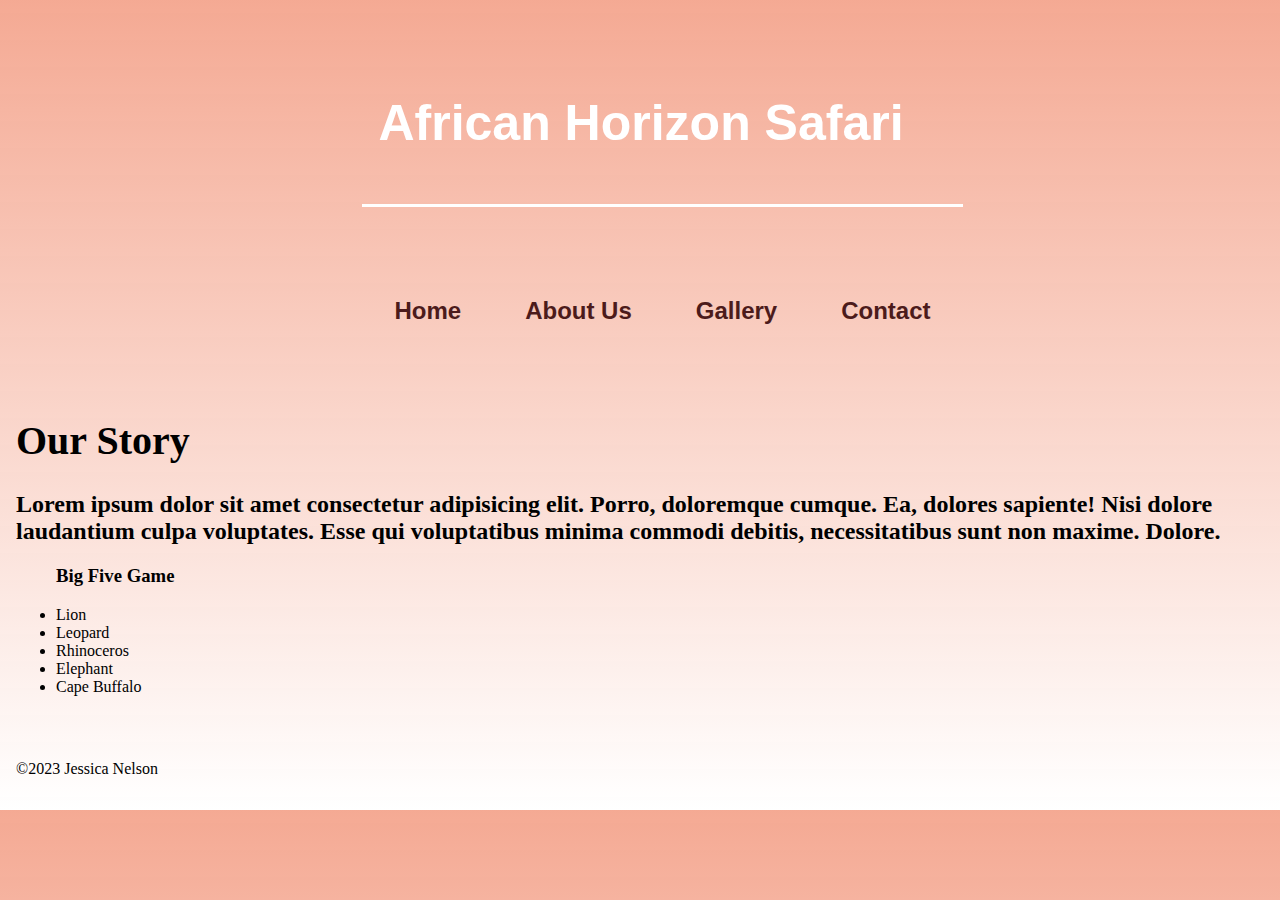
==== blog.html @ 725e95dd "set up basic layout" ====
<!DOCTYPE html>
<html lang="en">
<head>
  <meta charset="UTF-8">
  <meta name="viewport" content="width=device-width, initial-scale=1.0">
  <title>Blog</title>
  <link rel="stylesheet" href="css/reset.css">
  <link rel="stylesheet" href="css/blog.css">
  <link rel="stylesheet" href="css/main.css">
</head>
<body>
    <div class="nav-container">
    <div class="ping"></div>
     <nav class="main-navigation">
      <h2 class="main-title">African Horizon Safari</h2>
      <ul>
        <li><a href="index.html">Home</a></li>
        <li><a href="blog.html">About Us</a></li>
        <li><a href="gallery.html">Gallery</a></li>
        <li><a href="#contact">Contact</a></li>
      </ul>
     </nav>
    </div>


    <header>
      <h1>Our Story</h1>
      <h2> Lorem ipsum dolor sit amet consectetur adipisicing elit. Porro, doloremque cumque. Ea, dolores sapiente! Nisi dolore laudantium culpa voluptates. Esse qui voluptatibus minima commodi debitis, necessitatibus sunt non maxime. Dolore.</h2>
     
      <ul>
        <h3>Big Five Game</h3>
        <li>Lion</li>
        <li>Leopard</li>
        <li>Rhinoceros</li>
        <li>Elephant</li>
        <li>Cape Buffalo</li>
      </ul>
    </header>
   </main>
   <footer> <!-- Copyright Information -->
    <p class="copyright">&copy;2023 Jessica Nelson</p>
  </footer>
</body>
</html>
---- css/blog.css ----
header{
  padding: 1rem;
}

h1{
  font-size: 40px;
}

footer{
  padding: 1rem;
}

.main-title{
  color: black;
}
---- css/main.css ----
.nav-container {
  display: flex;
  
  align-items: first baseline;
  flex-wrap: wrap;
  justify-content: center;
}

body{
    
  background-image: linear-gradient(#f39e85e1, #ffffff);
    
  }

nav li {
  padding: unset;
}

.main-title{
  font-size: 50px;
  color: white;
  padding: 1rem;
  border-bottom: solid;
}

a {
  padding: 1rem;
  display: block;
  color: white;
  text-decoration: none;
  text-align: center;
}

.main-navigation ul{
  display: flex;
  flex-direction: row;
  justify-content: center;
}

.main-navigation li a{
  color: black;
  padding: 1rem;
  font-size: 1.5rem;
  border-radius: 1rem;

}

.ping {
  float: left;
  --uib-size: 45px;
  --uib-speed: 2s;
  --uib-color: black;

  position: relative;
  height: var(--uib-size);
  width: var(--uib-size);
}

.ping::before,
.ping::after {
  content: '';
  position: absolute;
  top: 0;
  left: 0;
  height: 100%;
  width: 100%;
  border-radius: 50%;
  background-color: var(--uib-color);
  animation: pulse var(--uib-speed) linear infinite;
  transform: scale(0);
  opacity: 0;
}

.ping::after {
  animation-delay: calc(var(--uib-speed) / -2);
}

@keyframes pulse {
  0% {
    transform: scale(0);
    opacity: 1;
  }
  100% {
    transform: scale(1);
    opacity: 0;
  }
}


@media screen and (width > 40rem){
  
.main-navigation{
  font-size: 22px;
  font-family:Verdana, Geneva, Tahoma, sans-serif;
  line-height: 2.6;
}

.main-navigation li {
    padding: 1rem;
}

.main-navigation a:link,
.main-navigation a:visited,
.main-navigation a:focus {
  color: rgb(76, 27, 27);
  font-weight: bold;
}

.main-navigation a:hover {
  color: black;
  background:#ffffffd8;
}

.main-navigation a:active {
  color: rgb(252, 250, 250);
  background:#35504f
}
}
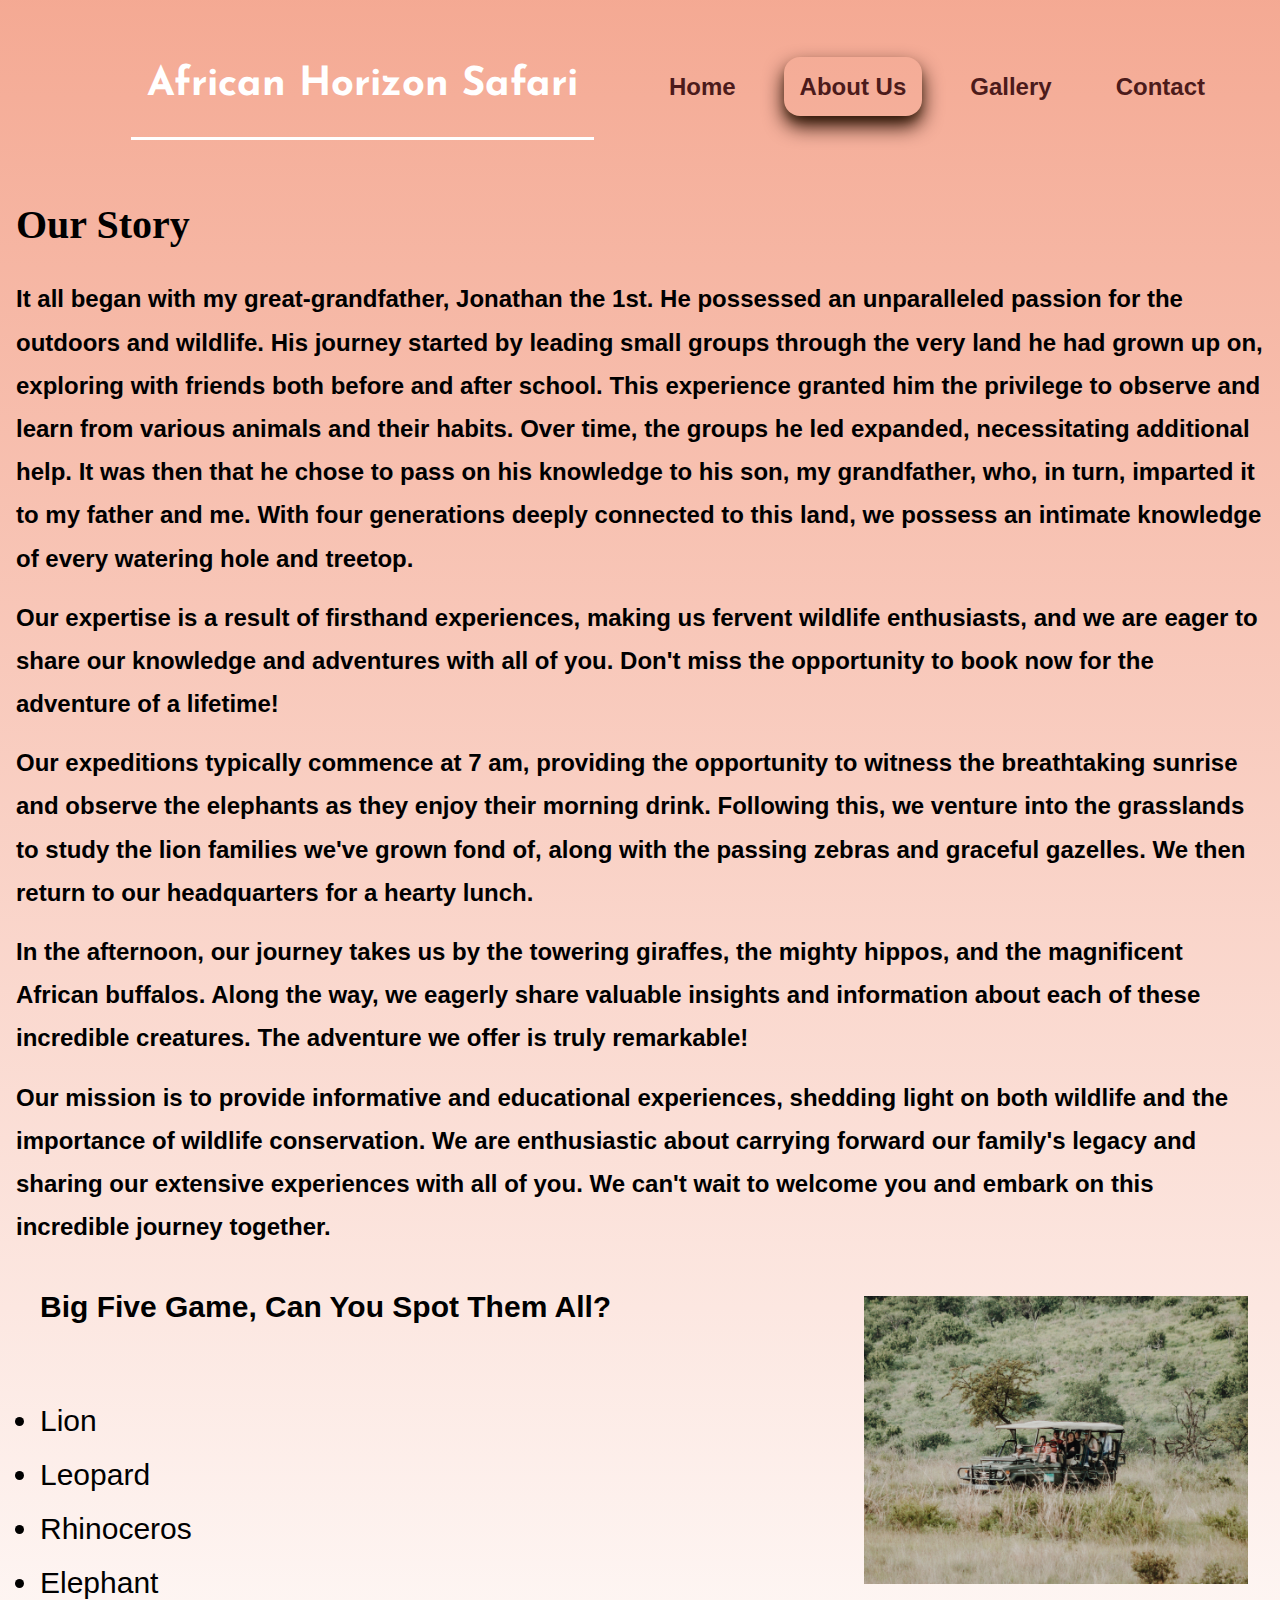
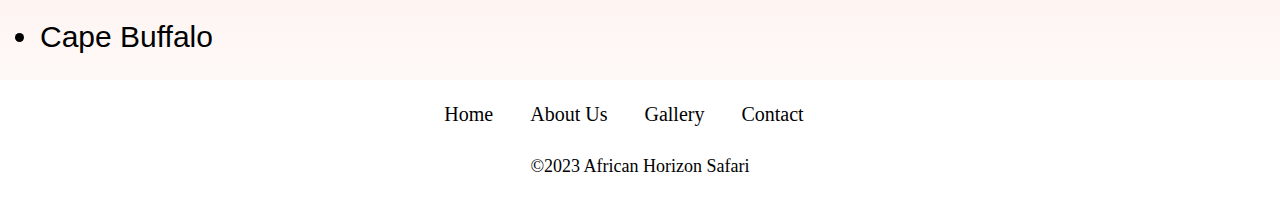
==== commit c61c0d72: "website rough draft" ====
--- a/blog.html
+++ b/blog.html
@@ -7,38 +7,73 @@
   <link rel="stylesheet" href="css/reset.css">
   <link rel="stylesheet" href="css/blog.css">
   <link rel="stylesheet" href="css/main.css">
+
+  <link rel="preconnect" href="https://fonts.googleapis.com">
+  <link rel="preconnect" href="https://fonts.gstatic.com" crossorigin>
+  <link href="https://fonts.googleapis.com/css2?family=Josefin+Sans:wght@700&display=swap" rel="stylesheet">
 </head>
 <body>
-    <div class="nav-container">
-    <div class="ping"></div>
-     <nav class="main-navigation">
-      <h2 class="main-title">African Horizon Safari</h2>
-      <ul>
-        <li><a href="index.html">Home</a></li>
-        <li><a href="blog.html">About Us</a></li>
-        <li><a href="gallery.html">Gallery</a></li>
-        <li><a href="#contact">Contact</a></li>
-      </ul>
-     </nav>
-    </div>
+    
+    <!-- Primary Navigation -->
+    <header>
+      <div class="nav-container">
+      
+        <div class="ping"></div>
+        <h2 class="main-title">African Horizon Safari</h2>
+  
+    
+      
+       <nav class="main-navigation">
+        
+        <ul>
+          <li><a href="index.html">Home</a></li>
+          <li><a class="blog-active" href="blog.html">About Us</a></li>
+          <li><a href="gallery.html">Gallery</a></li>
+          <li><a href="contact.html">Contact</a></li>
+        </ul>
+        
+       
+       </nav>
+      </div>
+      </header>
+       
+<main>
+    
+      <h1>Our Story</h1>
+      <h2 class="paragraph">It all began with my great-grandfather, Jonathan the 1st. He possessed an unparalleled passion for the outdoors and wildlife. His journey started by leading small groups through the very land he had grown up on, exploring with friends both before and after school. This experience granted him the privilege to observe and learn from various animals and their habits. Over time, the groups he led expanded, necessitating additional help. It was then that he chose to pass on his knowledge to his son, my grandfather, who, in turn, imparted it to my father and me. With four generations deeply connected to this land, we possess an intimate knowledge of every watering hole and treetop.</h2>
 
+      <h2 class="paragraph">Our expertise is a result of firsthand experiences, making us fervent wildlife enthusiasts, and we are eager to share our knowledge and adventures with all of you. Don't miss the opportunity to book now for the adventure of a lifetime!</h2>
+        
+        <h2 class="paragraph">Our expeditions typically commence at 7 am, providing the opportunity to witness the breathtaking sunrise and observe the elephants as they enjoy their morning drink. Following this, we venture into the grasslands to study the lion families we've grown fond of, along with the passing zebras and graceful gazelles. We then return to our headquarters for a hearty lunch.</h2>
+        
+        <h2 class="paragraph">In the afternoon, our journey takes us by the towering giraffes, the mighty hippos, and the magnificent African buffalos. Along the way, we eagerly share valuable insights and information about each of these incredible creatures. The adventure we offer is truly remarkable!</h2>
+        
+        <h2 class="paragraph">Our mission is to provide informative and educational experiences, shedding light on both wildlife and the importance of wildlife conservation. We are enthusiastic about carrying forward our family's legacy and sharing our extensive experiences with all of you. We can't wait to welcome you and embark on this incredible journey together.</h2>
 
-    <header>
-      <h1>Our Story</h1>
-      <h2> Lorem ipsum dolor sit amet consectetur adipisicing elit. Porro, doloremque cumque. Ea, dolores sapiente! Nisi dolore laudantium culpa voluptates. Esse qui voluptatibus minima commodi debitis, necessitatibus sunt non maxime. Dolore.</h2>
+      <img src="images/safari-ride.jpg" alt="vehicle on a safari">
      
       <ul>
-        <h3>Big Five Game</h3>
-        <li>Lion</li>
-        <li>Leopard</li>
-        <li>Rhinoceros</li>
-        <li>Elephant</li>
-        <li>Cape Buffalo</li>
+        <h3>Big Five Game, Can You Spot Them All?</h3>
+        <li class="blog-list">Lion</li>
+        <li class="blog-list">Leopard</li>
+        <li class="blog-list">Rhinoceros</li>
+        <li class="blog-list">Elephant</li>
+        <li class="blog-list">Cape Buffalo</li>
       </ul>
-    </header>
+  
    </main>
-   <footer> <!-- Copyright Information -->
-    <p class="copyright">&copy;2023 Jessica Nelson</p>
-  </footer>
+   <footer>
+    <nav class="footer-nav">
+    <ul>
+      <li><a class="doormat-nav" href="index.html">Home</a></li>
+      <li><a class="doormat-nav" href="blog.html">About Us</a></li>
+      <li><a class="doormat-nav" href="gallery.html">Gallery</a></li>
+      <li><a class="doormat-nav" href="contact.html">Contact</a></li>
+    </ul>
+  </nav>
+  <!-- Copyright Information -->
+  <p class="copy">&copy;2023 African Horizon Safari</p>
+
+</footer> 
 </body>
 </html>--- a/css/blog.css
+++ b/css/blog.css
@@ -1,11 +1,33 @@
-
-
-header{
-  padding: 1rem;
+.blog-active{
+  box-shadow: 0 10px 20px hsl(20, 95%, 7%), 0 6px 6px hsl(20, 45%, 63%);
 }
 
 h1{
   font-size: 40px;
+  margin: 1rem;
+  font-weight: bold;
+}
+
+img{
+display: block;
+width: 30vw;
+margin: 2rem;
+float: right;
+}
+
+.paragraph{
+  font-family: Verdana, Geneva, Tahoma, sans-serif;
+  font-weight: 570;
+  margin: 1rem;
+
+}
+
+
+h3{
+  font-size: 30px;
+  margin-top: 2rem;
+  margin-bottom: 3.7rem;
+  font-family: Verdana, Geneva, Tahoma, sans-serif;
 }
 
 footer{
@@ -14,4 +36,13 @@
 
 .main-title{
   color: black;
-}+}
+
+.blog-list{
+  font-size: 30px;
+  font-family: Verdana, Geneva, Tahoma, sans-serif;
+}
+
+@media screen and (width > 40rem){
+
+}
--- a/css/main.css
+++ b/css/main.css
@@ -1,34 +1,83 @@
-.nav-container {
-  display: flex;
-  
-  align-items: first baseline;
-  flex-wrap: wrap;
-  justify-content: center;
+/* Background color on all pages*/
+body{
+  background-image: linear-gradient(#f39e85e1, #ffffff);
+  }
+
+/* Container holding main navigation, main title and logo */
+.nav-container { 
+  text-align: center;
 }
 
-body{
-    
-  background-image: linear-gradient(#f39e85e1, #ffffff);
-    
-  }
-
-nav li {
-  padding: unset;
-}
-
+/* Main title on all pages */
 .main-title{
-  font-size: 50px;
+  font-size: 40px;
   color: white;
   padding: 1rem;
   border-bottom: solid;
+  font-family: 'Josefin Sans', sans-serif;
 }
 
-a {
+/* Style for the footer on all pages */
+footer {
+  background-color: #ffffff; 
+  color: #000000; 
   padding: 1rem;
-  display: block;
-  color: white;
-  text-decoration: none;
+  font-size: 20px;
   text-align: center;
+}
+
+.footer-nav li {
+  display: inline;
+  margin-right: 2rem;
+}
+
+.doormat-nav {
+  color: #000000;
+}
+.doormat-nav:hover{
+  text-decoration: underline;
+}
+
+.copy{
+  font-size: 18px;
+}
+
+
+@media screen and (width > 40rem){
+  
+  .nav-container {
+    display: flex;
+    
+    align-items: first baseline;
+    flex-wrap: wrap;
+    justify-content: space-evenly;
+  }
+
+.main-navigation{
+  font-size: 22px;
+  font-family:Verdana, Geneva, Tahoma, sans-serif;
+  line-height: 2.6;
+}
+
+.main-navigation li {
+    padding: 1rem;
+}
+
+.main-navigation a:link,
+.main-navigation a:visited,
+.main-navigation a:focus {
+  color: rgb(76, 27, 27);
+  font-weight: bold;
+}
+
+.main-navigation a:hover {
+  color: rgb(255, 255, 255);
+  box-shadow: 0 10px 20px hsl(20, 95%, 7%), 0 6px 6px hsl(20, 45%, 63%);
+}
+
+.main-navigation a:active {
+  color: #cb9275;
+  background:#ffffff
 }
 
 .main-navigation ul{
@@ -45,6 +94,7 @@
 
 }
 
+/* Ping Logo */
 .ping {
   float: left;
   --uib-size: 45px;
@@ -85,34 +135,4 @@
     opacity: 0;
   }
 }
-
-
-@media screen and (width > 40rem){
-  
-.main-navigation{
-  font-size: 22px;
-  font-family:Verdana, Geneva, Tahoma, sans-serif;
-  line-height: 2.6;
-}
-
-.main-navigation li {
-    padding: 1rem;
-}
-
-.main-navigation a:link,
-.main-navigation a:visited,
-.main-navigation a:focus {
-  color: rgb(76, 27, 27);
-  font-weight: bold;
-}
-
-.main-navigation a:hover {
-  color: black;
-  background:#ffffffd8;
-}
-
-.main-navigation a:active {
-  color: rgb(252, 250, 250);
-  background:#35504f
-}
 }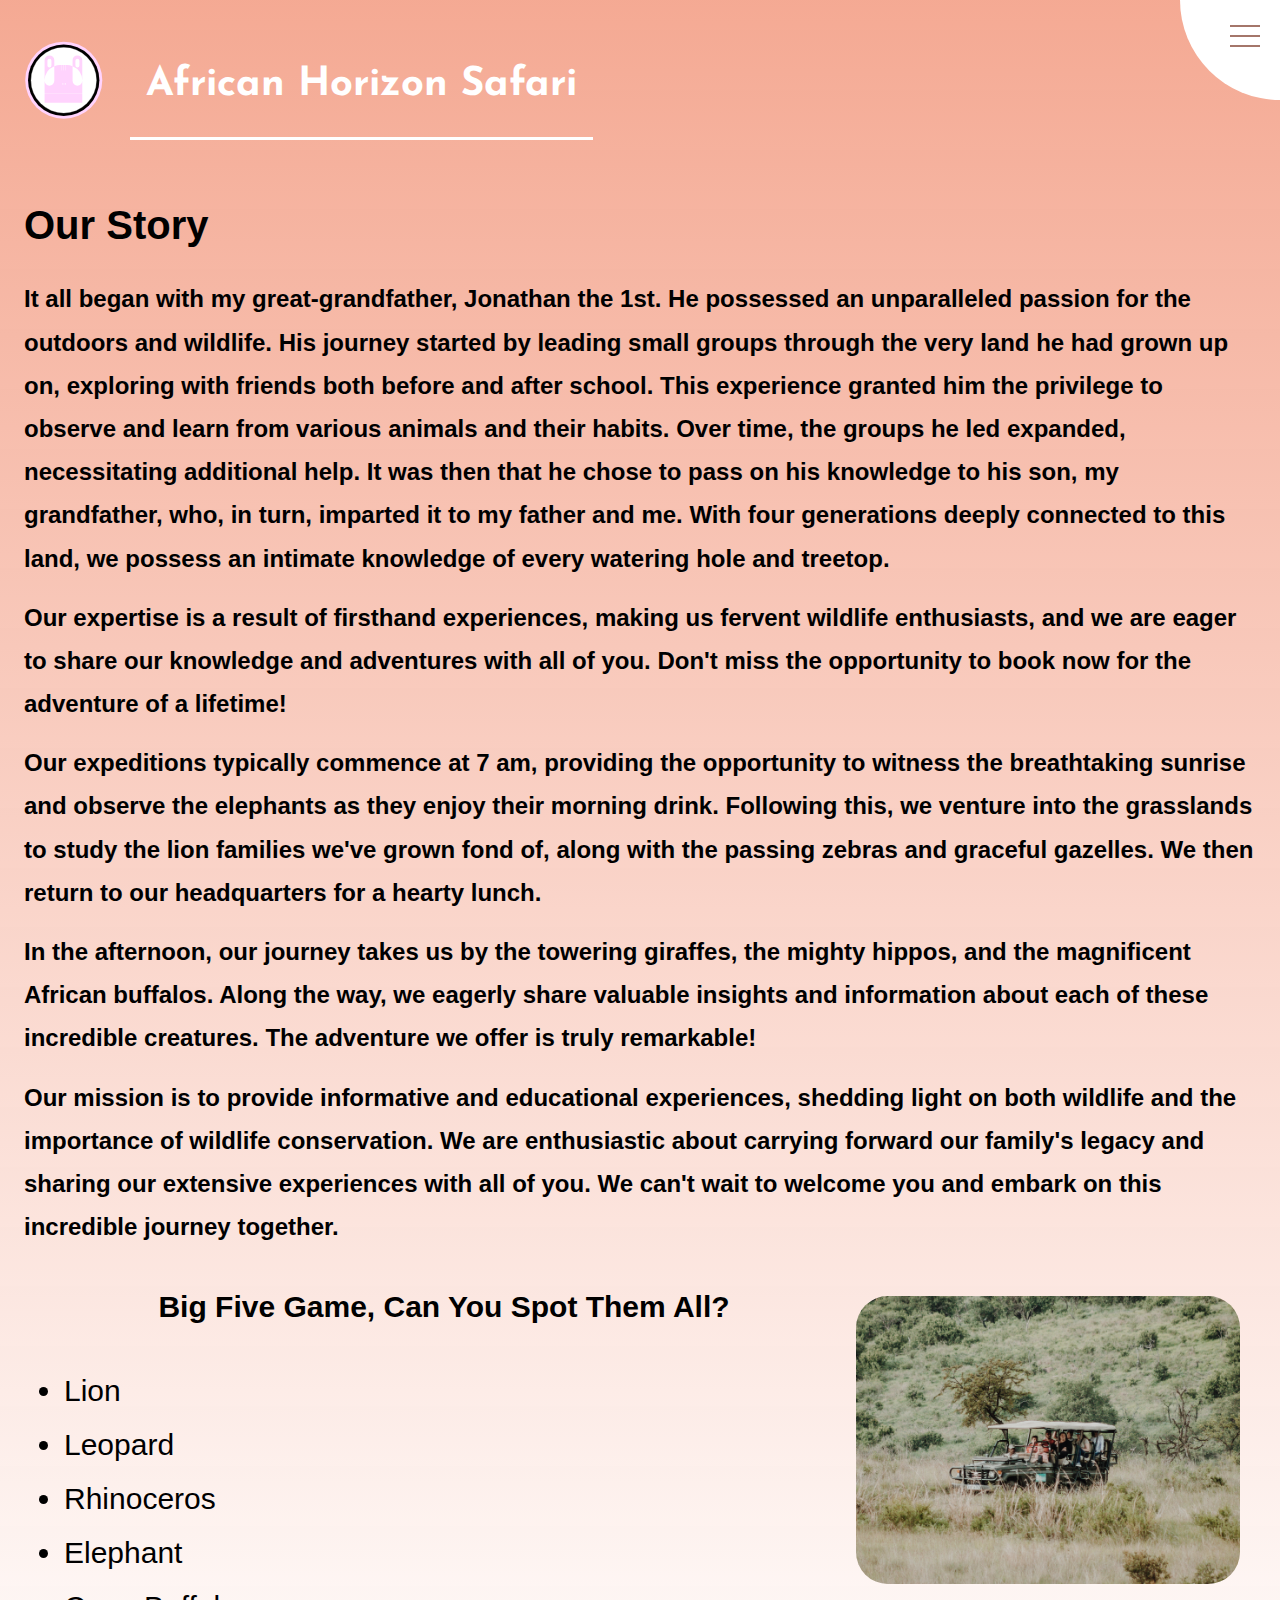
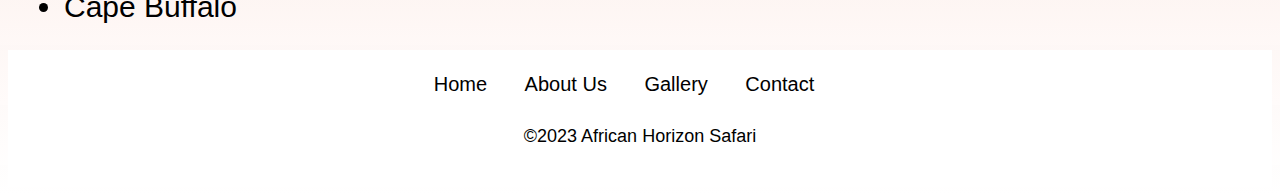
==== commit c1c89f04: "final website" ====
--- a/blog.html
+++ b/blog.html
@@ -1,57 +1,85 @@
 <!DOCTYPE html>
 <html lang="en">
+
 <head>
+
   <meta charset="UTF-8">
   <meta name="viewport" content="width=device-width, initial-scale=1.0">
-  <title>Blog</title>
+
+  <!-- Blog Title -->
+  <title>About Us</title>
+
+  <!-- CSS Stylesheet Links -->
   <link rel="stylesheet" href="css/reset.css">
   <link rel="stylesheet" href="css/blog.css">
   <link rel="stylesheet" href="css/main.css">
 
+  <!--Google Fonts-->
   <link rel="preconnect" href="https://fonts.googleapis.com">
   <link rel="preconnect" href="https://fonts.gstatic.com" crossorigin>
   <link href="https://fonts.googleapis.com/css2?family=Josefin+Sans:wght@700&display=swap" rel="stylesheet">
+
 </head>
+
 <body>
     
     <!-- Primary Navigation -->
     <header>
+  
+      <!-- Container for Logo, Title and Main Navigation --> 
       <div class="nav-container">
       
-        <div class="ping"></div>
+         <!-- Logo -->
+      <svg class="logo" fill="none" viewBox="0 0 292 294" >
+        <path fill="#FFD3FD" d="M254 125a125 125 0 1 1-250 0 125 125 0 0 1 250 0Z"/>
+        <path fill="#000" d="M244.6 125a115.7 115.7 0 1 1-231.5 0 115.7 115.7 0 0 1 231.5 0Z"/>
+        <path fill="#fff" stroke="#fff" d="M234.9 125a106 106 0 1 1-212 0 106 106 0 0 1 212 0Z"/>
+        <path fill="#FFD3FD" fill-rule="evenodd" d="M66.8 198.1V170h122.3v28H66.8Zm0-29.1v-42.1a15.7 15.7 0 0 0 31.5 0V79.5a50 50 0 0 1 18.5-3.6h5.6v17.5h1V75.9h4.6v17.5h1V75.9h4.5v17.5h1V75.9h4.6c6.5 0 12.8 1.3 18.5 3.6v47.4a15.7 15.7 0 0 0 31.5 0v42H66.8Zm90.8-89.5V60.2a15.7 15.7 0 0 1 31.5 0v65.7a50 50 0 0 0-31.5-46.4Zm-59.3 0a50 50 0 0 0-31.5 46.4V60.2a15.7 15.7 0 0 1 31.5 0v19.3Zm-15.7-24A6.5 6.5 0 0 0 76 62v15a6.5 6.5 0 1 0 13 0V62c0-3.5-3-6.4-6.5-6.4Zm84.2 6.5a6.5 6.5 0 0 1 13 0v15a6.5 6.5 0 0 1-13 0V62ZM128 137a1.9 1.9 0 1 1-3.8 0 1.9 1.9 0 0 1 3.8 0Zm5.5 1.9a1.9 1.9 0 1 0 0-3.7 1.9 1.9 0 0 0 0 3.7Z" clip-rule="evenodd"/>
+        <path fill="#fff" d="m163.1 126 .6 3.4 2.2-2.7-1.3 3.3 3.3-1.3-2.7 2.2 3.5.6-3.5.5 2.7 2.3-3.3-1.3 1.3 3.3-2.2-2.8-.6 3.5-.5-3.5-2.2 2.8 1.2-3.3-3.3 1.3 2.8-2.3-3.5-.5 3.5-.6-2.8-2.2 3.3 1.3-1.2-3.3 2.2 2.7.5-3.5ZM89 126l.6 3.4 2.2-2.7-1.2 3.3 3.3-1.3-2.8 2.2 3.5.6-3.5.5 2.8 2.3-3.3-1.3 1.2 3.3-2.2-2.8-.5 3.5-.6-3.5-2.2 2.8 1.3-3.3-3.3 1.3L87 132l-3.5-.5 3.5-.6-2.7-2.2 3.3 1.3-1.3-3.3 2.2 2.7.6-3.5Z"/></svg>
+
+        <!-- Main Title --> 
         <h2 class="main-title">African Horizon Safari</h2>
   
-    
-      
+       <!-- Main Navigation -->
        <nav class="main-navigation">
-        
+        <!-- Hamburger Menu -->
+        <label>
+          <input type="checkbox">
+          <span class="menu"> <span class="hamburger"></span> </span>
         <ul>
-          <li><a href="index.html">Home</a></li>
-          <li><a class="blog-active" href="blog.html">About Us</a></li>
+          <li><a class="home-active" href="index.html">Home</a></li>
+          <li><a href="blog.html">About Us</a></li>
           <li><a href="gallery.html">Gallery</a></li>
           <li><a href="contact.html">Contact</a></li>
         </ul>
-        
-       
-       </nav>
+      </label>
+      </nav>
+
       </div>
+      
       </header>
-       
+
+<!-- Main Area -->       
 <main>
     
-      <h1>Our Story</h1>
+  <!-- h1 title -->
+  <h1>Our Story</h1>
+
+      <!--200+ words writing -->
       <h2 class="paragraph">It all began with my great-grandfather, Jonathan the 1st. He possessed an unparalleled passion for the outdoors and wildlife. His journey started by leading small groups through the very land he had grown up on, exploring with friends both before and after school. This experience granted him the privilege to observe and learn from various animals and their habits. Over time, the groups he led expanded, necessitating additional help. It was then that he chose to pass on his knowledge to his son, my grandfather, who, in turn, imparted it to my father and me. With four generations deeply connected to this land, we possess an intimate knowledge of every watering hole and treetop.</h2>
 
       <h2 class="paragraph">Our expertise is a result of firsthand experiences, making us fervent wildlife enthusiasts, and we are eager to share our knowledge and adventures with all of you. Don't miss the opportunity to book now for the adventure of a lifetime!</h2>
         
-        <h2 class="paragraph">Our expeditions typically commence at 7 am, providing the opportunity to witness the breathtaking sunrise and observe the elephants as they enjoy their morning drink. Following this, we venture into the grasslands to study the lion families we've grown fond of, along with the passing zebras and graceful gazelles. We then return to our headquarters for a hearty lunch.</h2>
+      <h2 class="paragraph">Our expeditions typically commence at 7 am, providing the opportunity to witness the breathtaking sunrise and observe the elephants as they enjoy their morning drink. Following this, we venture into the grasslands to study the lion families we've grown fond of, along with the passing zebras and graceful gazelles. We then return to our headquarters for a hearty lunch.</h2>
         
-        <h2 class="paragraph">In the afternoon, our journey takes us by the towering giraffes, the mighty hippos, and the magnificent African buffalos. Along the way, we eagerly share valuable insights and information about each of these incredible creatures. The adventure we offer is truly remarkable!</h2>
+      <h2 class="paragraph">In the afternoon, our journey takes us by the towering giraffes, the mighty hippos, and the magnificent African buffalos. Along the way, we eagerly share valuable insights and information about each of these incredible creatures. The adventure we offer is truly remarkable!</h2>
         
-        <h2 class="paragraph">Our mission is to provide informative and educational experiences, shedding light on both wildlife and the importance of wildlife conservation. We are enthusiastic about carrying forward our family's legacy and sharing our extensive experiences with all of you. We can't wait to welcome you and embark on this incredible journey together.</h2>
+      <h2 class="paragraph">Our mission is to provide informative and educational experiences, shedding light on both wildlife and the importance of wildlife conservation. We are enthusiastic about carrying forward our family's legacy and sharing our extensive experiences with all of you. We can't wait to welcome you and embark on this incredible journey together.</h2>
 
+      <!-- Image on page -->
       <img src="images/safari-ride.jpg" alt="vehicle on a safari">
      
+      <!-- Unordered List -->
       <ul>
         <h3>Big Five Game, Can You Spot Them All?</h3>
         <li class="blog-list">Lion</li>
@@ -60,9 +88,13 @@
         <li class="blog-list">Elephant</li>
         <li class="blog-list">Cape Buffalo</li>
       </ul>
-  
+
    </main>
+
+   <!-- Footer -->
    <footer>
+
+    <!-- Doormat Navigation -->
     <nav class="footer-nav">
     <ul>
       <li><a class="doormat-nav" href="index.html">Home</a></li>
@@ -71,9 +103,12 @@
       <li><a class="doormat-nav" href="contact.html">Contact</a></li>
     </ul>
   </nav>
+
   <!-- Copyright Information -->
   <p class="copy">&copy;2023 African Horizon Safari</p>
 
 </footer> 
+
 </body>
+
 </html>--- a/css/blog.css
+++ b/css/blog.css
@@ -1,18 +1,19 @@
+/* current blog navigation button highlighted */
 .blog-active{
   box-shadow: 0 10px 20px hsl(20, 95%, 7%), 0 6px 6px hsl(20, 45%, 63%);
 }
 
-h1{
-  font-size: 40px;
-  margin: 1rem;
-  font-weight: bold;
+/* Margin for body */
+body{
+  margin: 0, 1rem, 1rem, 1rem;
 }
 
-img{
-display: block;
-width: 30vw;
-margin: 2rem;
-float: right;
+/* h1 heading styles */
+h1{
+  margin: 1rem;
+  
+  font-size: 40px;
+  font-weight: bold;
 }
 
 .paragraph{
@@ -22,11 +23,19 @@
 
 }
 
+/* Image display on mobile */
+img{
+  display: inline-block;
+  width: 100%;
+}
+
+ul{
+  margin: 1rem;
+}
 
 h3{
   font-size: 30px;
-  margin-top: 2rem;
-  margin-bottom: 3.7rem;
+  text-align: center;
   font-family: Verdana, Geneva, Tahoma, sans-serif;
 }
 
@@ -38,11 +47,26 @@
   color: black;
 }
 
+/* Unordered list style */
 .blog-list{
   font-size: 30px;
   font-family: Verdana, Geneva, Tahoma, sans-serif;
 }
 
-@media screen and (width > 40rem){
+/* Responsive styles for larger screens */
+@media screen and (width > 50rem){
+  /* Image display on wider screens */
+img{
+  display: block;
+  width: 30vw;
+  margin: 2rem;
+  float: right;
+  border-radius: 2rem;
+    }
 
-}
+h3{
+  font-size: 30px;
+  margin-top: 2rem;
+  font-family: Verdana, Geneva, Tahoma, sans-serif;
+    }
+  }--- a/css/main.css
+++ b/css/main.css
@@ -1,82 +1,204 @@
-/* Background color on all pages*/
-body{
+body {  
+  overflow-x: hidden;
+  /* Background color on all pages*/
   background-image: linear-gradient(#f39e85e1, #ffffff);
   }
 
-/* Container holding main navigation, main title and logo */
-.nav-container { 
-  text-align: center;
-}
-
-/* Main title on all pages */
+/* Hamburger navigation styles */
+label .menu {
+  position: absolute;
+  right: -100px;
+  top: -100px;
+  z-index: 100;
+  width: 200px;
+  height: 200px;
+  background: #FFF;
+  border-radius: 50% 50% 50% 50%;
+  -webkit-transition: .5s ease-in-out;
+  transition: .5s ease-in-out;
+  box-shadow: 0 0 0 0 #FFF, 0 0 0 0 #FFF;
+  cursor: pointer;
+  
+}
+
+label .hamburger {
+  position: absolute;
+  top: 135px;
+  left: 50px;
+  width: 30px;
+  height: 2px;
+  background: #a4766a;
+  display: block;
+  -webkit-transform-origin: center;
+  transform-origin: center;
+  -webkit-transition: .5s ease-in-out;
+  transition: .5s ease-in-out;
+}
+
+label .hamburger:after, label .hamburger:before {
+  -webkit-transition: .5s ease-in-out;
+  transition: .5s ease-in-out;
+  content: "";
+  position: absolute;
+  display: block;
+  width: 100%;
+  height: 100%;
+  background: #a4766a;
+}
+
+label .hamburger:before { top: -10px; }
+
+label .hamburger:after { bottom: -10px; }
+
+label input { display: none; }
+
+label input:checked + .menu {
+  box-shadow: 0 0 0 100vw #FFF, 0 0 0 100vh #FFF;
+  border-radius: 0;
+  
+}
+
+label input:checked + .menu .hamburger {
+  -webkit-transform: rotate(45deg);
+  transform: rotate(45deg);
+  
+}
+
+label input:checked + .menu .hamburger:after {
+  -webkit-transform: rotate(90deg);
+  transform: rotate(90deg);
+  bottom: 0;
+  
+}
+
+label input:checked + .menu .hamburger:before {
+  -webkit-transform: rotate(90deg);
+  transform: rotate(90deg);
+  top: 0;
+}
+
+label input:checked + .menu + ul { opacity: 1; }
+
+label ul {
+  z-index: 200;
+  position: absolute;
+  top: 50%;
+  left: 50%;
+  -webkit-transform: translate(-50%, -50%);
+  transform: translate(-50%, -50%);
+  opacity: 0;
+  -webkit-transition: .25s 0s ease-in-out;
+  transition: .25s 0s ease-in-out;
+}
+ 
+/* Page logo */
+.logo{
+  /* Aligning logo */
+  display: flex;
+  align-self: center;
+
+  /* Resizing logo */
+  height: 100px;
+  width: 90px;
+
+  margin: 1rem;
+}
+
+/* Main title style on all pages */
 .main-title{
+  padding: 1rem;
+  
   font-size: 40px;
+  font-family: 'Josefin Sans', sans-serif;
+  
   color: white;
-  padding: 1rem;
+  
   border-bottom: solid;
-  font-family: 'Josefin Sans', sans-serif;
-}
+}
+
+
 
 /* Style for the footer on all pages */
 footer {
+  padding: 1rem;
+  
+  font-size: 20px;
+  text-align: center;
+  
   background-color: #ffffff; 
   color: #000000; 
-  padding: 1rem;
-  font-size: 20px;
-  text-align: center;
-}
+}
+
 
 .footer-nav li {
   display: inline;
   margin-right: 2rem;
 }
 
+/* Doormat navigation font color*/
 .doormat-nav {
   color: #000000;
 }
+
+/* Doormat navigation hover effect */
 .doormat-nav:hover{
   text-decoration: underline;
 }
 
+/* Copyright size */
 .copy{
   font-size: 18px;
 }
 
 
-@media screen and (width > 40rem){
-  
-  .nav-container {
-    display: flex;
-    
-    align-items: first baseline;
-    flex-wrap: wrap;
-    justify-content: space-evenly;
+/* Responsive styles for larger screens */
+@media screen and (width > 50rem){
+/* Navigation inside of hamburger menu */  
+.main-navigation ul{
+  display: flex;
+  flex-direction: row;
+  justify-content: center;
   }
-
+   
+.main-navigation li a{
+  padding: 1rem;
+  
+  border-radius: 1rem;
+  
+  font-size: 1.5rem;
+  
+  color: black;
+  }
+  
 .main-navigation{
   font-size: 22px;
   font-family:Verdana, Geneva, Tahoma, sans-serif;
+
   line-height: 2.6;
 }
-
-.main-navigation li {
-    padding: 1rem;
-}
-
+  
 .main-navigation a:link,
 .main-navigation a:visited,
 .main-navigation a:focus {
   color: rgb(76, 27, 27);
+
   font-weight: bold;
+ }
+ 
+.nav-container {
+  display: flex;
+  align-items: first baseline;
+  flex-wrap: wrap;
+  justify-content: start;
 }
 
 .main-navigation a:hover {
-  color: rgb(255, 255, 255);
+  color: rgb(0, 0, 0);
   box-shadow: 0 10px 20px hsl(20, 95%, 7%), 0 6px 6px hsl(20, 45%, 63%);
 }
 
 .main-navigation a:active {
-  color: #cb9275;
+  color: #c86d6d;
   background:#ffffff
 }
 
@@ -86,53 +208,8 @@
   justify-content: center;
 }
 
-.main-navigation li a{
-  color: black;
-  padding: 1rem;
-  font-size: 1.5rem;
-  border-radius: 1rem;
-
-}
-
-/* Ping Logo */
-.ping {
-  float: left;
-  --uib-size: 45px;
-  --uib-speed: 2s;
-  --uib-color: black;
-
-  position: relative;
-  height: var(--uib-size);
-  width: var(--uib-size);
-}
-
-.ping::before,
-.ping::after {
-  content: '';
-  position: absolute;
-  top: 0;
-  left: 0;
-  height: 100%;
-  width: 100%;
-  border-radius: 50%;
-  background-color: var(--uib-color);
-  animation: pulse var(--uib-speed) linear infinite;
-  transform: scale(0);
-  opacity: 0;
-}
-
-.ping::after {
-  animation-delay: calc(var(--uib-speed) / -2);
-}
-
-@keyframes pulse {
-  0% {
-    transform: scale(0);
-    opacity: 1;
-  }
-  100% {
-    transform: scale(1);
-    opacity: 0;
-  }
-}
+.main-navigation li {
+  padding: 1rem;
+}
+
 }